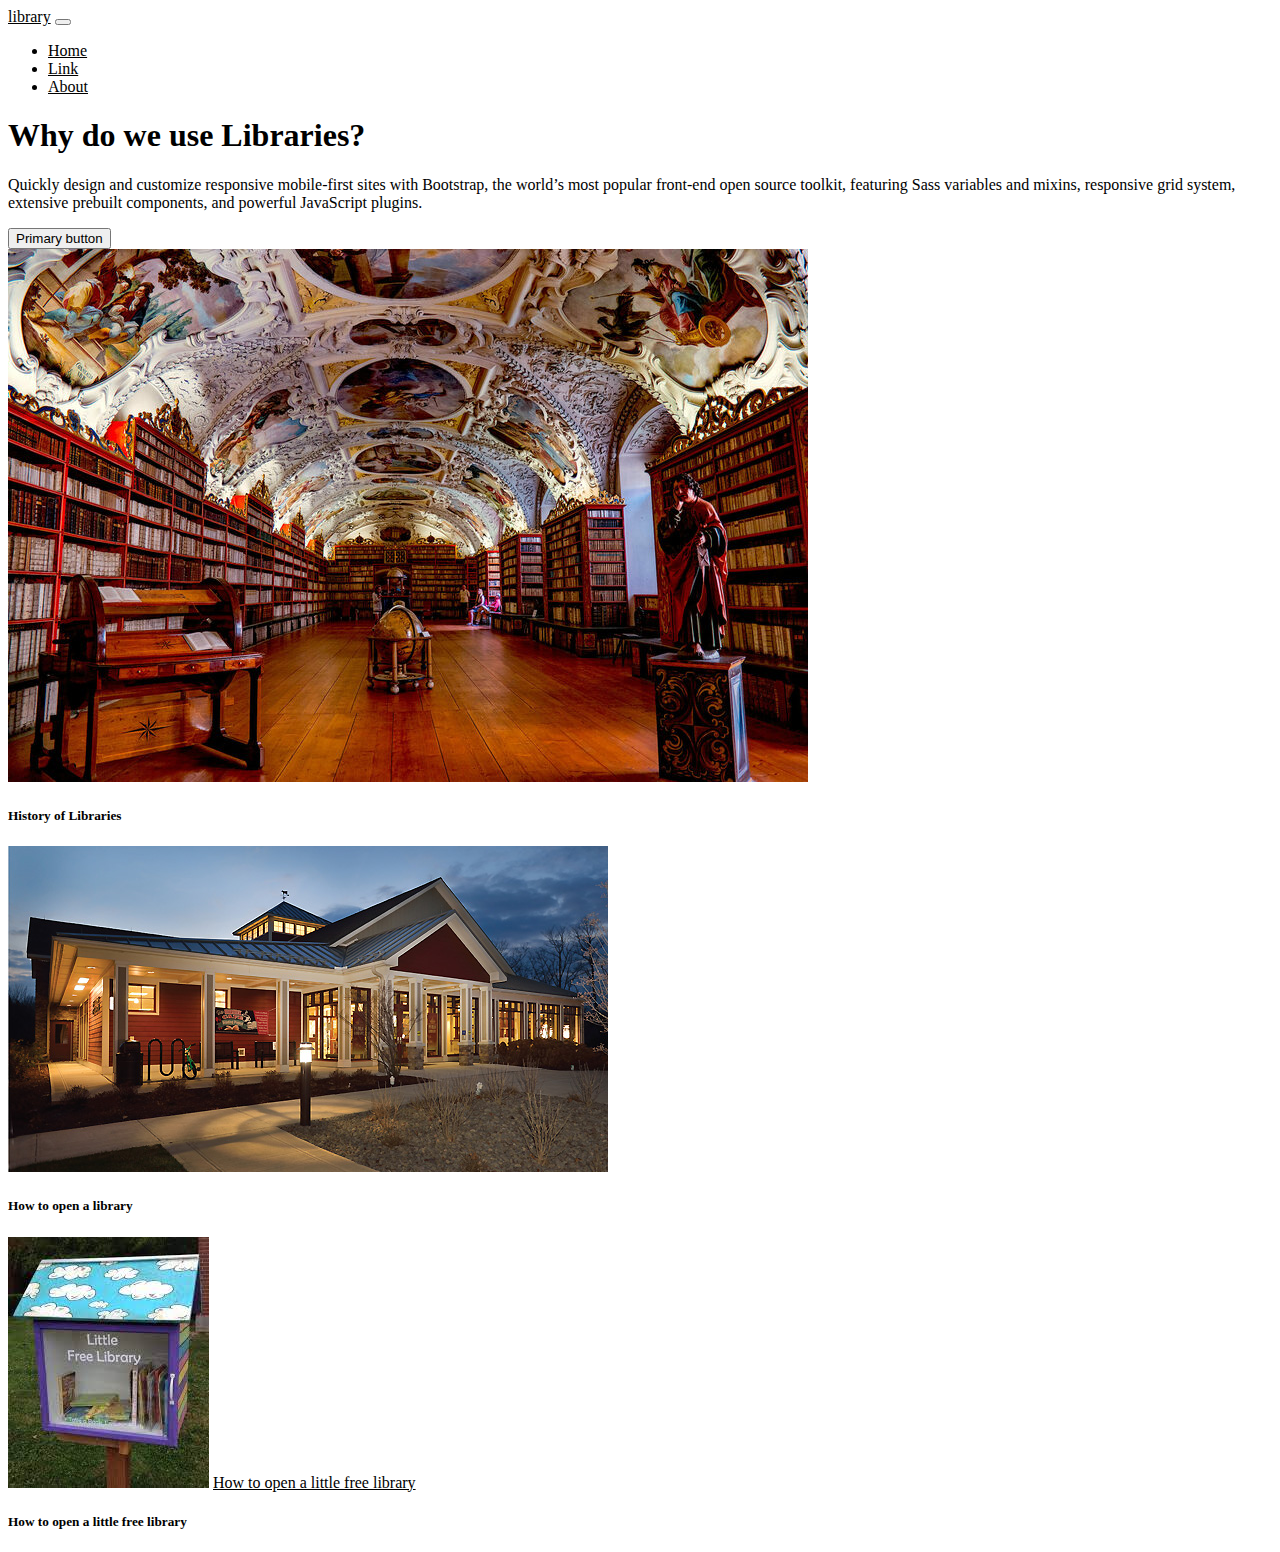
==== index.html @ 9255fc9e "dec8" ====
<!DOCTYPE html>
<html>
    <head>
        <meta charset="utf-8">
        <meta http-equiv="X-UA-Compatible" content="IE=edge">
        <title>library</title>
        <meta name="description" content="">
        <meta name="viewport" content="width=device-width, initial-scale=1">
        <!-- STYLE SHEETS -->
        <link href="https://cdn.jsdelivr.net/npm/bootstrap@5.1.3/dist/css/bootstrap.min.css" rel="stylesheet" integrity="sha384-1BmE4kWBq78iYhFldvKuhfTAU6auU8tT94WrHftjDbrCEXSU1oBoqyl2QvZ6jIW3" crossorigin="anonymous">
        <link rel="stylesheet" href="style.css">
        <!-- JAVASCRIPT -->
        <script src="https://cdn.jsdelivr.net/npm/bootstrap@5.1.3/dist/js/bootstrap.bundle.min.js" integrity="sha384-ka7Sk0Gln4gmtz2MlQnikT1wXgYsOg+OMhuP+IlRH9sENBO0LRn5q+8nbTov4+1p" crossorigin="anonymous"></script>
    </head>
   <body>
       
         <!-- NAVIGATION -->
         <nav class="navbar navbar-expand-lg navbar-dark bg-dark">
            <div class="container-fluid">
                <a class="navbar-brand" href="#">library</a>
                <button class="navbar-toggler" type="button" data-bs-toggle="collapse" data-bs-target="#navbarSupportedContent" aria-controls="navbarSupportedContent" aria-expanded="false" aria-label="Toggle navigation">
                <span class="navbar-toggler-icon"></span>
                </button>
                <div class="collapse navbar-collapse" id="navbarSupportedContent">
                    <ul class="navbar-nav ms-auto mb-2 mb-lg-0">
                        <li class="nav-item">
                        <a class="nav-link" aria-current="page" href="#">Home</a>
                        </li>
                        <li class="nav-item">
                        <a class="nav-link" href="#">Link</a>
                        </li>
                        <li class="nav-item">
                            <a class="nav-link" href="#">About</a>
                        </li>
                    </ul>
                </div>
            </div>
        </nav>
               <!-- HERO SECTION-->
            <div class="px-4 py-5 mb-5 text-center bg-light">
                <h1 class="display-5 fw-bold">Why do we use Libraries?</h1>
                <div class="col-lg-6 mx-auto">
                    <p class="lead mb-4">Quickly design and customize responsive mobile-first sites with Bootstrap, the world’s most popular front-end open source toolkit, featuring Sass variables and mixins, responsive grid system, extensive prebuilt components, and powerful JavaScript plugins.</p>
                    <div class="d-grid gap-2 d-sm-flex justify-content-sm-center">
                        <button type="button" class="btn btn-primary btn-lg px-4 gap-3">Primary button</button>
                    </div>
                </div>
            </div>

           <!-- THREE COLUMNS -->
       <div class="container text-center">
        <div class="row">
            <div class="col px-5 my-3">
                <img src="img/image.jpeg" class="img-fluid rounded-circle mb-3 feature">
                <h5>History of Libraries </h5>
            </div>
            <div class="col px-5 my-3">
                    <img src="img/smalllib.jpeg" class="img-fluid rounded-circle mb-3 feature">
                    <h5>How to open a library </h5>
            </div>
            <div class="col px-5 my-3">
                <img src="img/download.jpeg" class="img-fluid rounded-circle mb-3 feature">
                <a href="small.html">How to open a little free library</a>
                <h5>How to open a little free library</h5>
            </div>
        </div>
    </div>

  




   </body>
</html>
---- style.css ----
a{
    color:black;
    
}
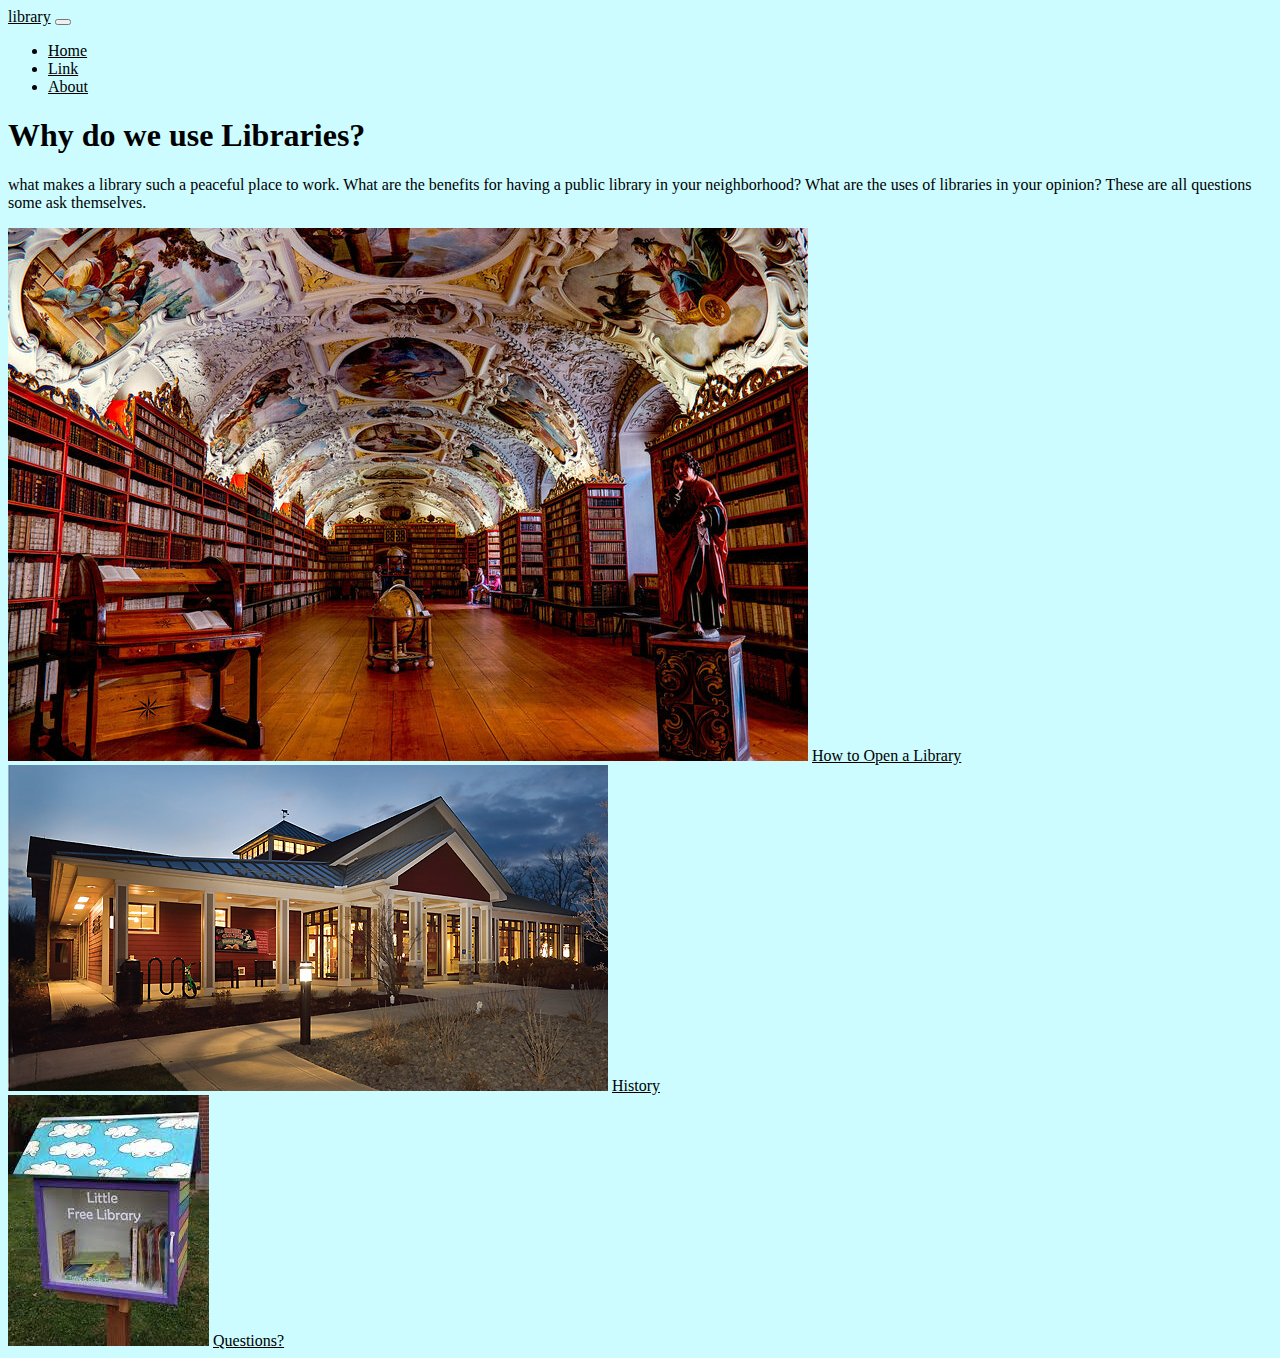
==== commit 8f3cca19: "dec10" ====
--- a/index.html
+++ b/index.html
@@ -24,7 +24,7 @@
                 <div class="collapse navbar-collapse" id="navbarSupportedContent">
                     <ul class="navbar-nav ms-auto mb-2 mb-lg-0">
                         <li class="nav-item">
-                        <a class="nav-link" aria-current="page" href="#">Home</a>
+                        <a class="nav-link" aria-current="page" href="index.html">Home</a>
                         </li>
                         <li class="nav-item">
                         <a class="nav-link" href="#">Link</a>
@@ -40,10 +40,10 @@
             <div class="px-4 py-5 mb-5 text-center bg-light">
                 <h1 class="display-5 fw-bold">Why do we use Libraries?</h1>
                 <div class="col-lg-6 mx-auto">
-                    <p class="lead mb-4">Quickly design and customize responsive mobile-first sites with Bootstrap, the world’s most popular front-end open source toolkit, featuring Sass variables and mixins, responsive grid system, extensive prebuilt components, and powerful JavaScript plugins.</p>
-                    <div class="d-grid gap-2 d-sm-flex justify-content-sm-center">
-                        <button type="button" class="btn btn-primary btn-lg px-4 gap-3">Primary button</button>
-                    </div>
+                    <p class="lead mb-4">what makes a library such a peaceful place to work. What are the benefits for having a public library in your neighborhood? What are the uses of libraries in your opinion?
+                        These are all questions some ask themselves. 
+                        </p>
+                   
                 </div>
             </div>
 
@@ -52,16 +52,16 @@
         <div class="row">
             <div class="col px-5 my-3">
                 <img src="img/image.jpeg" class="img-fluid rounded-circle mb-3 feature">
-                <h5>History of Libraries </h5>
+                <a href="open.html">How to Open a Library</a>
             </div>
             <div class="col px-5 my-3">
                     <img src="img/smalllib.jpeg" class="img-fluid rounded-circle mb-3 feature">
-                    <h5>How to open a library </h5>
+                    <a href="History.html">History</a>
             </div>
             <div class="col px-5 my-3">
                 <img src="img/download.jpeg" class="img-fluid rounded-circle mb-3 feature">
-                <a href="small.html">How to open a little free library</a>
-                <h5>How to open a little free library</h5>
+                <a href="small.html">Questions?</a>
+                
             </div>
         </div>
     </div>
--- a/style.css
+++ b/style.css
@@ -1,4 +1,13 @@
 a{
     color:black;
     
-}+}
+
+button{
+    margin:auto;
+}
+
+body{
+    background-color:#CCFCFF;
+}
+
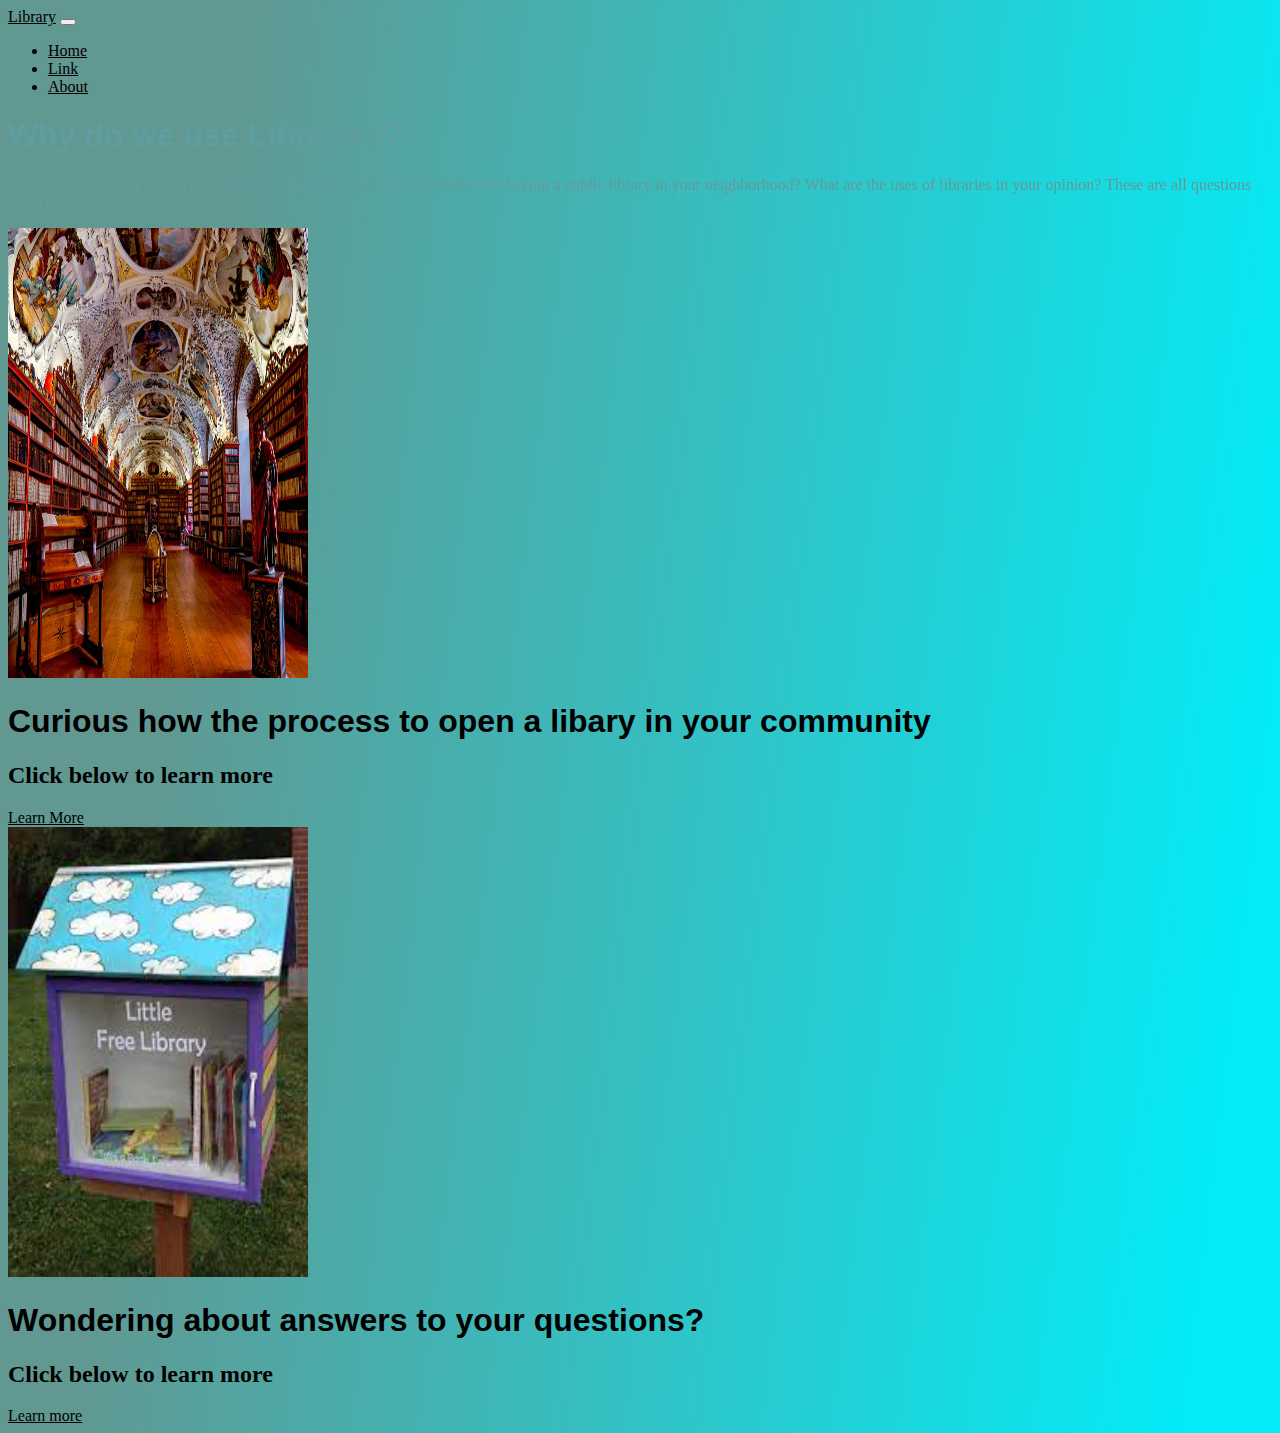
==== commit 51ca4b44: "dec14" ====
--- a/index.html
+++ b/index.html
@@ -17,7 +17,7 @@
          <!-- NAVIGATION -->
          <nav class="navbar navbar-expand-lg navbar-dark bg-dark">
             <div class="container-fluid">
-                <a class="navbar-brand" href="#">library</a>
+                <a class="navbar-brand" href="#">Library</a>
                 <button class="navbar-toggler" type="button" data-bs-toggle="collapse" data-bs-target="#navbarSupportedContent" aria-controls="navbarSupportedContent" aria-expanded="false" aria-label="Toggle navigation">
                 <span class="navbar-toggler-icon"></span>
                 </button>
@@ -30,7 +30,7 @@
                         <a class="nav-link" href="#">Link</a>
                         </li>
                         <li class="nav-item">
-                            <a class="nav-link" href="#">About</a>
+                            <a class="nav-link" href="small.html">About</a>
                         </li>
                     </ul>
                 </div>
@@ -47,28 +47,33 @@
                 </div>
             </div>
 
-           <!-- THREE COLUMNS -->
-       <div class="container text-center">
-        <div class="row">
-            <div class="col px-5 my-3">
-                <img src="img/image.jpeg" class="img-fluid rounded-circle mb-3 feature">
-                <a href="open.html">How to Open a Library</a>
-            </div>
-            <div class="col px-5 my-3">
-                    <img src="img/smalllib.jpeg" class="img-fluid rounded-circle mb-3 feature">
-                    <a href="History.html">History</a>
-            </div>
-            <div class="col px-5 my-3">
-                <img src="img/download.jpeg" class="img-fluid rounded-circle mb-3 feature">
-                <a href="small.html">Questions?</a>
-                
-            </div>
+          
+       
+    
+    <div class="px-4 py-5 mb-5 text-center  ">
+        <div class="col px-5 my-3">
+            <img src="img/image.jpeg" class="img-fluid mb-3 feature ">
+            <br>
+            <h1 class="fw-bold">Curious how the process to open a libary in your community</h1>
+            <h2>Click below to learn more</h2>
+            <a href="open.html">Learn More</a>
+
         </div>
     </div>
 
-  
+   
 
+    <div class="px-4 py-5 mb-5 text-center ">
+        <div class="col px-5 my-2">
+            <img src="img/download.jpeg" class="img-fluid  mb-3 feature">
+            <br>
+            <h1 class="fw-bold">Wondering about answers to your questions? </h1>
+            <h2>Click below to learn more</h2>
+            <a href="small.html">Learn more</a>
+        </div>
+    </div>
 
+   
 
 
    </body>
--- a/style.css
+++ b/style.css
@@ -7,7 +7,21 @@
     margin:auto;
 }
 
-body{
-    background-color:#CCFCFF;
+
+img{
+    max-height: 450px;
+    min-height: 450px;
+    max-width: 300px;
 }
+ h1{
+     font-family:'Trebuchet MS', 'Lucida Sans Unicode', 'Lucida Grande', 'Lucida Sans', Arial, sans-serif;
+ }
 
+ body{
+    background: rgb(97,152,146);
+    background: linear-gradient(97deg, rgba(97,152,146,1) 17%, rgba(4,235,246,1) 93%);
+ }
+
+ .bg-light{
+     color:cadetblue;
+ }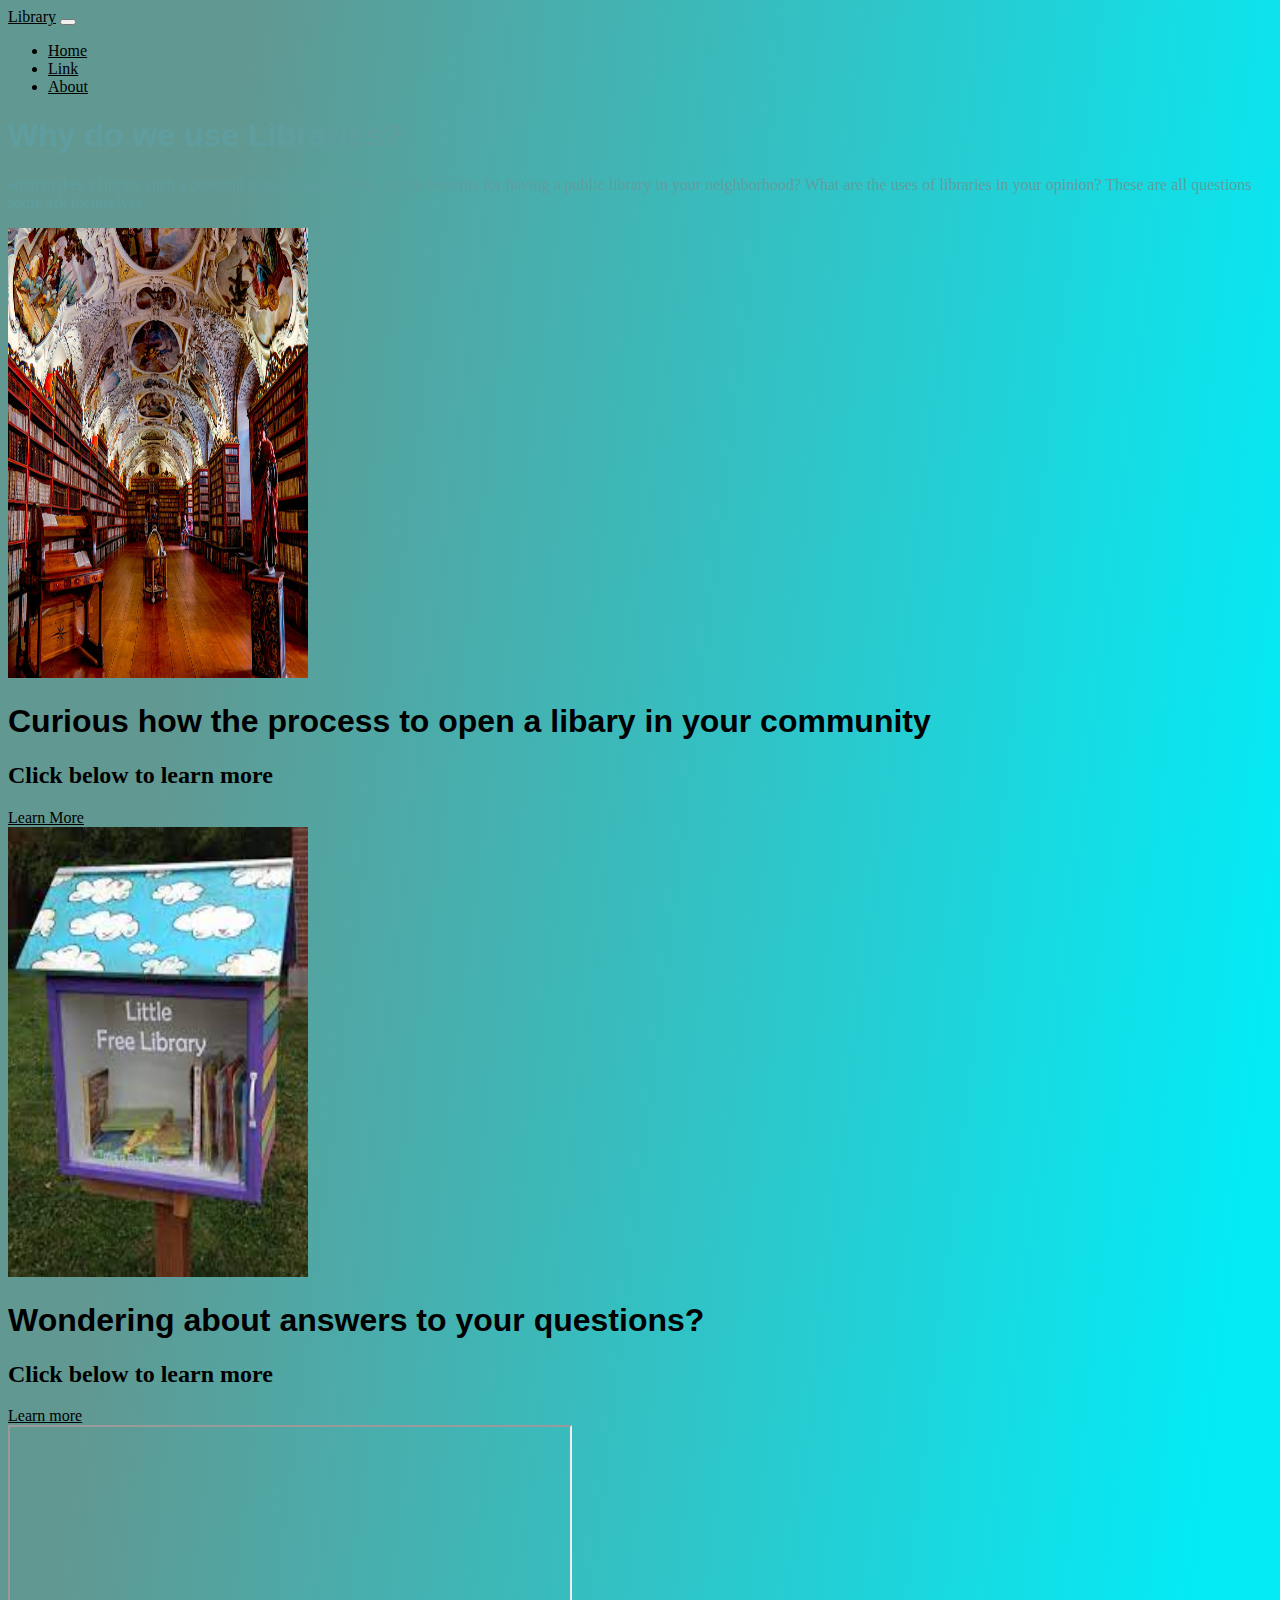
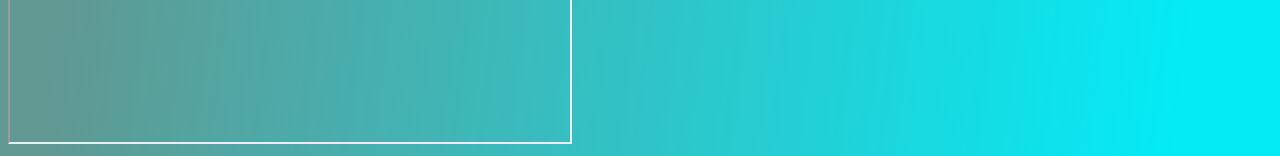
==== commit 39ff7d0d: "jan3" ====
--- a/index.html
+++ b/index.html
@@ -27,7 +27,7 @@
                         <a class="nav-link" aria-current="page" href="index.html">Home</a>
                         </li>
                         <li class="nav-item">
-                        <a class="nav-link" href="#">Link</a>
+                        <a class="nav-link" href="https://www.ala.org/">Link</a>
                         </li>
                         <li class="nav-item">
                             <a class="nav-link" href="small.html">About</a>
@@ -73,8 +73,13 @@
         </div>
     </div>
 
-   
 
+        <!-- 16:9 aspect ratio -->
+        <div class="embed-responsive embed-responsive-16by9 text-center">
+            <iframe width="560" height="315" src="https://www.youtube.com/embed/1KvGdT4teHk" allowfullscreen></iframe>
+        </div>
+        
+        
 
    </body>
 </html>
--- a/style.css
+++ b/style.css
@@ -24,4 +24,7 @@
 
  .bg-light{
      color:cadetblue;
+ }
+iframe{
+     margin:0;
  }